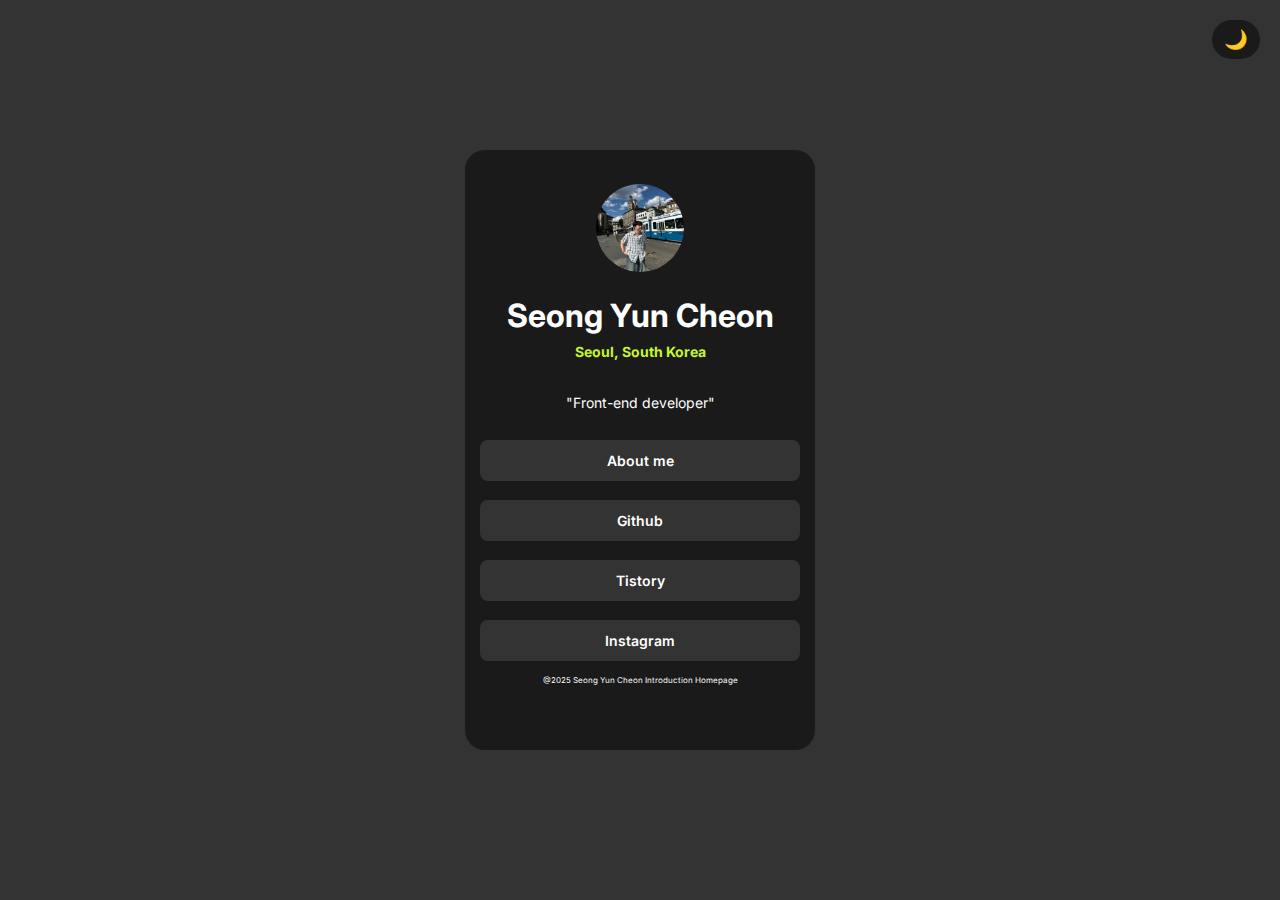
==== index.html @ a9fbc85e "init: page" ====
<!doctype html>
<html lang="ko" class="dark-mode">
  <head>
    <meta charset="UTF-8" />
    <meta name="viewport" content="width=device-width, initial-scale=1.0" />
    <!-- displays site properly based on user's device -->
    <link rel="stylesheet" href="./style/index-styles.css" />

    <link rel="preconnect" href="https://fonts.googleapis.com" />
    <link rel="preconnect" href="https://fonts.gstatic.com" crossorigin />
    <link
      href="https://fonts.googleapis.com/css2?family=Figtree:ital,wght@0,300..900;1,300..900&family=Inter:ital,opsz,wght@0,14..32,100..900;1,14..32,100..900&family=Outfit:wght@100..900&display=swap"
      rel="stylesheet"
    />

    <title>Frontend developer | SeongYun profile</title>
  </head>
  <body>
    <section class="main">
      <div class="theme-switch">
        <input
          type="checkbox"
          id="theme-toggle"
          onclick="document.documentElement.classList.toggle('dark-mode')"
        />
        <label for="theme-toggle">🌙</label>
      </div>

      <div class="card">
        <img src="./assets/images/avatar.jpeg" alt="avatar seongyun" />
        <h1>Seong Yun Cheon</h1>
        <h2>Seoul, South Korea</h2>
        <h3>"Front-end developer"</h3>

        <a href="about.html" class="btn">About me</a>
        <a href="https://github.com/seongyun4359" target="_blank" class="btn">
          Github
        </a>
        <a
          href="https://lucharomantico.tistory.com/"
          target="_blank"
          class="btn"
        >
          Tistory
        </a>
        <a
          href="https://www.instagram.com/lucha__01/"
          target="_blank"
          class="btn"
        >
          Instagram
        </a>

        <div class="attribution">
          @2025 Seong Yun Cheon Introduction Homepage
        </div>
      </div>
    </section>
  </body>
</html>
---- style/index-styles.css ----
/* 기본 테마 변수 (다크모드) */
:root {
  --bg-color: #333333;
  --text-color: #ffffff;
  --card-bg: #1a1a1a;
  --heading-color: #ffffff;
  --btn-bg: hsl(0, 0%, 20%);
  --btn-color: #ffffff;
  --btn-hover-bg: hsl(75, 94%, 57%);
  --btn-hover-color: hsl(0, 0%, 8%);
}

/* 라이트모드 테마 변수 */
:root:not(.dark-mode) {
  --bg-color: #ffffff;
  --text-color: #333333;
  --card-bg: #1a1a1a;
  --heading-color: #ffffff;
  --btn-bg: hsl(0, 0%, 20%);
  --btn-color: #ffffff;
  --btn-hover-bg: hsl(75, 94%, 57%);
  --btn-hover-color: hsl(0, 0%, 8%);
}

/* 테마 전환을 위한 스타일 */
#theme-toggle:checked + label {
  background-color: #333333;
  color: #ffffff;
}

#theme-toggle:checked ~ html {
  filter: invert(1) hue-rotate(180deg);
}

/* 테마 스위치 스타일링 */
.theme-switch {
  position: fixed;
  top: 20px;
  right: 20px;
  z-index: 1000;
}

.theme-switch label {
  display: inline-block;
  padding: 8px 12px;
  background-color: var(--card-bg);
  color: #fff;
  border-radius: 20px;
  cursor: pointer;
  font-size: 1.2rem;
}

#theme-toggle {
  display: none;
}

/* 기존 스타일에 변수 적용 */
body {
  background-color: var(--bg-color);
  color: var(--text-color);
  margin: 0;
  padding: 0;
}

.main {
  position: absolute;
  width: 100%;
  height: 100%;
  display: flex;
  justify-content: center;
  align-items: center;
}

.card {
  display: flex;
  flex-direction: column;
  width: 350px;
  height: 600px;
  justify-content: top;
  background-color: var(--card-bg);
  border-radius: 20px;
  margin: 0;
  align-items: center;
  text-align: center;
}

.card img {
  width: 88px;
  height: 88px;
  margin: 0;
  border-radius: 50%;
  margin-top: 34px;
}

.card h1 {
  font-family: "Inter", serif;
  font-weight: 700;
  color: var(--heading-color);
  margin-top: 24px;
  margin-bottom: 8px;
}
.card h2 {
  font-family: "Inter", serif;
  font-weight: 700;
  color: hsl(75, 94%, 57%);
  font-size: 14px;
  margin: 0;
}

.card h3 {
  font-family: "Inter", serif;
  font-weight: 400;
  color: var(--heading-color);
  font-size: 14px;
  margin-top: 34px;
  margin-bottom: 24px;
}

.card .btn {
  font-family: "Inter", serif;
  font-weight: 600;
  color: var(--btn-color);
  background-color: var(--btn-bg);
  font-size: 14px;
  line-height: 150%;
  letter-spacing: 0px;
  align-self: left;
  border-radius: 8px;
  border: 0;
  width: 280px;
  height: auto;
  margin-bottom: 14px;
}

.card .btn:hover {
  cursor: url(./images/icons8-cursor-26.png), auto;
  background-color: var(--btn-hover-bg);
  color: var(--btn-hover-color);
}
.attribution {
  font-family: "Inter", serif;
  font-size: 8px;
  color: var(--heading-color);
  margin-bottom: 4px;
}

/* 버튼을 링크로 변경했으므로 스타일 수정 */
.btn {
  display: inline-block;
  text-decoration: none;
  padding: 10px 20px;
  margin: 5px;
  border-radius: 5px;
  background-color: var(--bg-color);
  color: var(--text-color);
  border: 1px solid var(--text-color);
  cursor: pointer;
  transition: all 0.3s ease;
}

.btn:hover {
  background-color: var(--text-color);
  color: var(--bg-color);
}
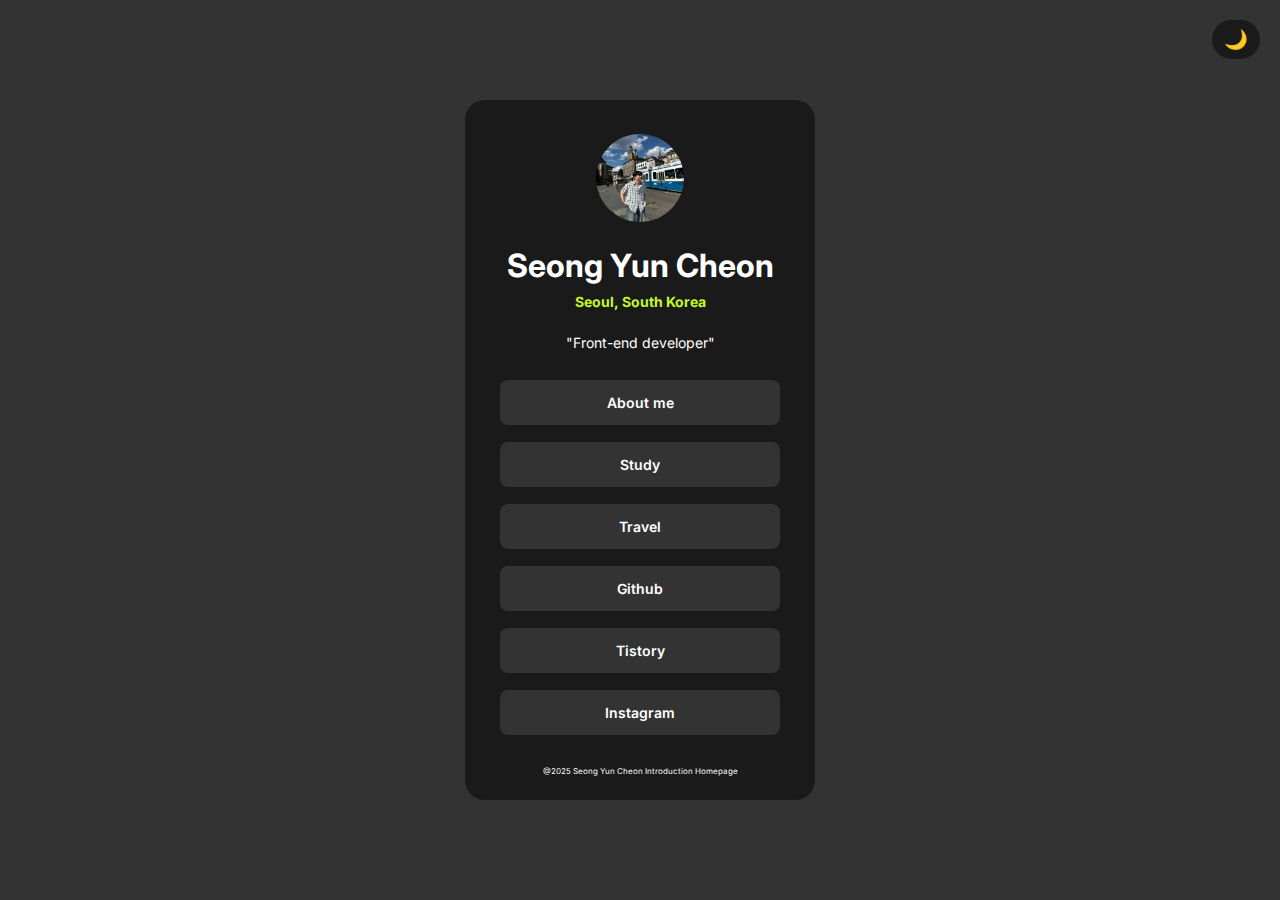
==== commit bdec0850: "design: index 페이지 링크 연결" ====
--- a/index.html
+++ b/index.html
@@ -3,7 +3,6 @@
   <head>
     <meta charset="UTF-8" />
     <meta name="viewport" content="width=device-width, initial-scale=1.0" />
-    <!-- displays site properly based on user's device -->
     <link rel="stylesheet" href="./style/index-styles.css" />
 
     <link rel="preconnect" href="https://fonts.googleapis.com" />
@@ -33,6 +32,8 @@
         <h3>"Front-end developer"</h3>
 
         <a href="about.html" class="btn">About me</a>
+        <a href="study.html" class="btn">Study</a>
+        <a href="travel.html" class="btn">Travel</a>
         <a href="https://github.com/seongyun4359" target="_blank" class="btn">
           Github
         </a>
--- a/style/index-styles.css
+++ b/style/index-styles.css
@@ -75,7 +75,7 @@
   display: flex;
   flex-direction: column;
   width: 350px;
-  height: 600px;
+  height: 700px;
   justify-content: top;
   background-color: var(--card-bg);
   border-radius: 20px;
@@ -99,6 +99,7 @@
   margin-top: 24px;
   margin-bottom: 8px;
 }
+
 .card h2 {
   font-family: "Inter", serif;
   font-weight: 700;
@@ -112,7 +113,7 @@
   font-weight: 400;
   color: var(--heading-color);
   font-size: 14px;
-  margin-top: 34px;
+  margin-top: 24px;
   margin-bottom: 24px;
 }
 
@@ -129,7 +130,11 @@
   border: 0;
   width: 280px;
   height: auto;
-  margin-bottom: 14px;
+  margin-bottom: 12px;
+  padding: 12px 0;
+  text-decoration: none;
+  display: block;
+  text-align: center;
 }
 
 .card .btn:hover {
@@ -137,11 +142,13 @@
   background-color: var(--btn-hover-bg);
   color: var(--btn-hover-color);
 }
+
 .attribution {
   font-family: "Inter", serif;
   font-size: 8px;
   color: var(--heading-color);
-  margin-bottom: 4px;
+  margin-top: auto;
+  margin-bottom: 24px;
 }
 
 /* 버튼을 링크로 변경했으므로 스타일 수정 */
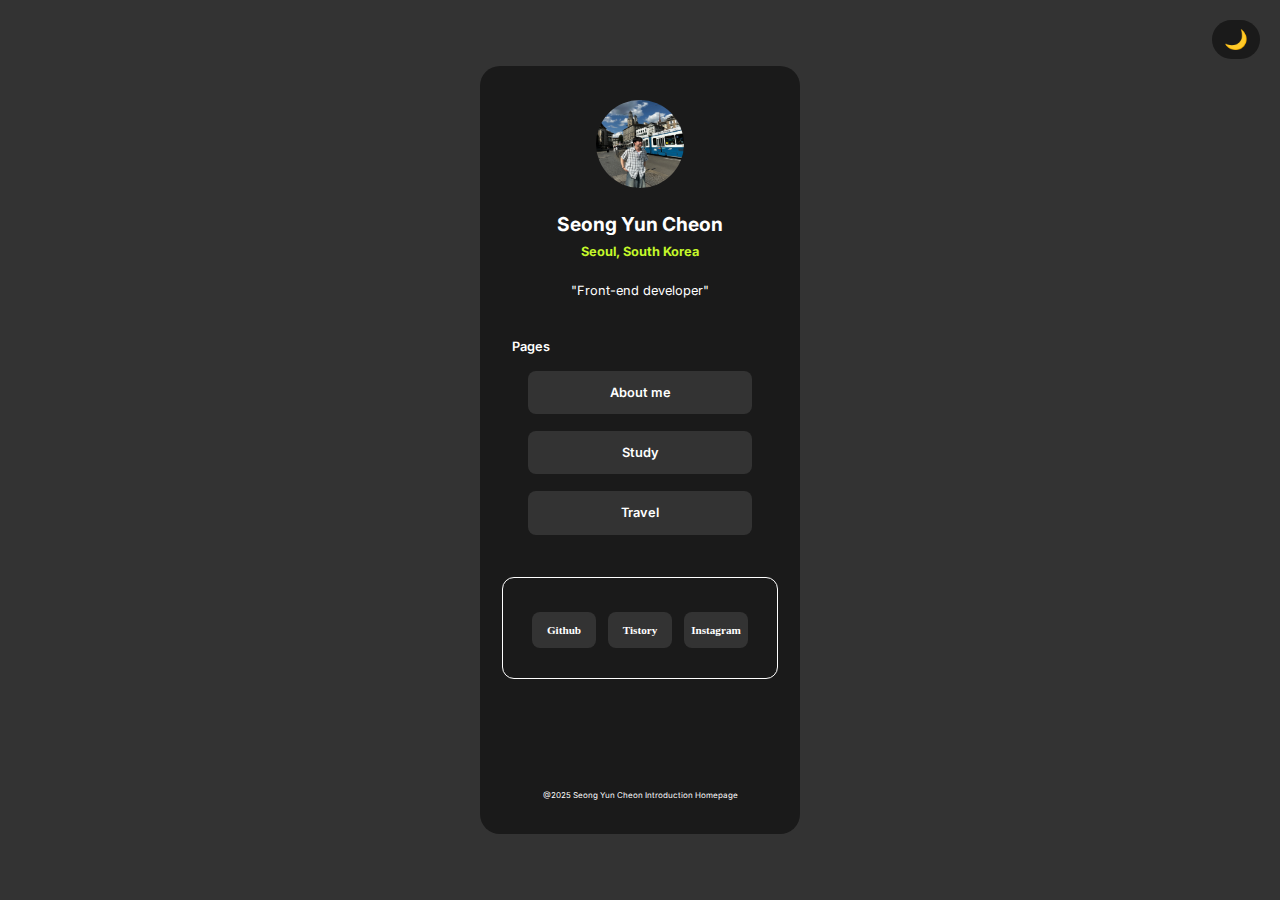
==== commit 23a7bf32: "design: 인덱스 페이지 반응형 설정(폰트, 카드)" ====
--- a/index.html
+++ b/index.html
@@ -31,26 +31,35 @@
         <h2>Seoul, South Korea</h2>
         <h3>"Front-end developer"</h3>
 
-        <a href="about.html" class="btn">About me</a>
-        <a href="study.html" class="btn">Study</a>
-        <a href="travel.html" class="btn">Travel</a>
-        <a href="https://github.com/seongyun4359" target="_blank" class="btn">
-          Github
-        </a>
-        <a
-          href="https://lucharomantico.tistory.com/"
-          target="_blank"
-          class="btn"
-        >
-          Tistory
-        </a>
-        <a
-          href="https://www.instagram.com/lucha__01/"
-          target="_blank"
-          class="btn"
-        >
-          Instagram
-        </a>
+        <div class="button-section">
+          <h4 class="section-title">Pages</h4>
+          <a href="about.html" class="btn">About me</a>
+          <a href="study.html" class="btn">Study</a>
+          <a href="travel.html" class="btn">Travel</a>
+        </div>
+
+        <div class="button-section sns-section">
+          <div class="sns-buttons">
+            <a
+              href="https://github.com/seongyun4359"
+              target="_blank"
+              class="sns-btn"
+              >Github</a
+            >
+            <a
+              href="https://lucharomantico.tistory.com/"
+              target="_blank"
+              class="sns-btn"
+              >Tistory</a
+            >
+            <a
+              href="https://www.instagram.com/lucha__01/"
+              target="_blank"
+              class="sns-btn"
+              >Instagram</a
+            >
+          </div>
+        </div>
 
         <div class="attribution">
           @2025 Seong Yun Cheon Introduction Homepage
--- a/style/index-styles.css
+++ b/style/index-styles.css
@@ -74,7 +74,7 @@
 .card {
   display: flex;
   flex-direction: column;
-  width: 350px;
+  width: 25vw;
   height: 700px;
   justify-content: top;
   background-color: var(--card-bg);
@@ -82,6 +82,7 @@
   margin: 0;
   align-items: center;
   text-align: center;
+  padding: 34px 0;
 }
 
 .card img {
@@ -89,7 +90,7 @@
   height: 88px;
   margin: 0;
   border-radius: 50%;
-  margin-top: 34px;
+  margin-top: 0;
 }
 
 .card h1 {
@@ -98,13 +99,14 @@
   color: var(--heading-color);
   margin-top: 24px;
   margin-bottom: 8px;
+  font-size: clamp(1.2rem, 1.5vw, 1.8rem);
 }
 
 .card h2 {
   font-family: "Inter", serif;
   font-weight: 700;
   color: hsl(75, 94%, 57%);
-  font-size: 14px;
+  font-size: clamp(0.8rem, 1vw, 1.2rem);
   margin: 0;
 }
 
@@ -112,7 +114,7 @@
   font-family: "Inter", serif;
   font-weight: 400;
   color: var(--heading-color);
-  font-size: 14px;
+  font-size: clamp(0.8rem, 1vw, 1.1rem);
   margin-top: 24px;
   margin-bottom: 24px;
 }
@@ -122,19 +124,20 @@
   font-weight: 600;
   color: var(--btn-color);
   background-color: var(--btn-bg);
-  font-size: 14px;
+  font-size: clamp(0.8rem, 0.9vw, 1rem);
   line-height: 150%;
   letter-spacing: 0px;
-  align-self: left;
   border-radius: 8px;
   border: 0;
-  width: 280px;
+  width: 70%;
   height: auto;
   margin-bottom: 12px;
   padding: 12px 0;
   text-decoration: none;
   display: block;
   text-align: center;
+  margin-left: auto;
+  margin-right: auto;
 }
 
 .card .btn:hover {
@@ -145,13 +148,12 @@
 
 .attribution {
   font-family: "Inter", serif;
-  font-size: 8px;
+  font-size: clamp(0.5rem, 0.6vw, 0.7rem);
   color: var(--heading-color);
   margin-top: auto;
-  margin-bottom: 24px;
-}
-
-/* 버튼을 링크로 변경했으므로 스타일 수정 */
+  margin-bottom: 0;
+}
+
 .btn {
   display: inline-block;
   text-decoration: none;
@@ -169,3 +171,60 @@
   background-color: var(--text-color);
   color: var(--bg-color);
 }
+
+.button-section {
+  width: 100%;
+  padding: 0 45px;
+  margin-bottom: 30px;
+  display: flex;
+  flex-direction: column;
+  align-items: center;
+}
+
+.section-title {
+  width: 100%;
+  color: var(--heading-color);
+  font-family: "Inter", serif;
+  font-size: clamp(0.8rem, 0.9vw, 1rem);
+  text-align: left;
+  padding-left: 20%;
+  margin-bottom: 12px;
+  font-weight: 600;
+}
+
+.sns-section {
+  border: 1px solid var(--heading-color);
+  width: 70%;
+  height: 50px;
+  margin: 0 25px;
+  padding: 25px;
+  border-radius: 12px;
+}
+
+.sns-buttons {
+  display: flex;
+  padding-top: 1vh;
+
+  gap: 12px;
+  justify-content: center;
+}
+
+.sns-btn {
+  flex: 1;
+  background-color: var(--btn-bg);
+  color: var(--btn-color);
+  width: 5vw;
+  padding: 12px 0;
+  border-radius: 8px;
+  text-decoration: none;
+  font-size: clamp(0.7rem, 0.8vw, 0.9rem);
+  font-weight: 600;
+  text-align: center;
+  transition: all 0.3s ease;
+}
+
+.sns-btn:hover {
+  background-color: var(--btn-hover-bg);
+  color: var(--btn-hover-color);
+  transform: translateY(-3px);
+}
